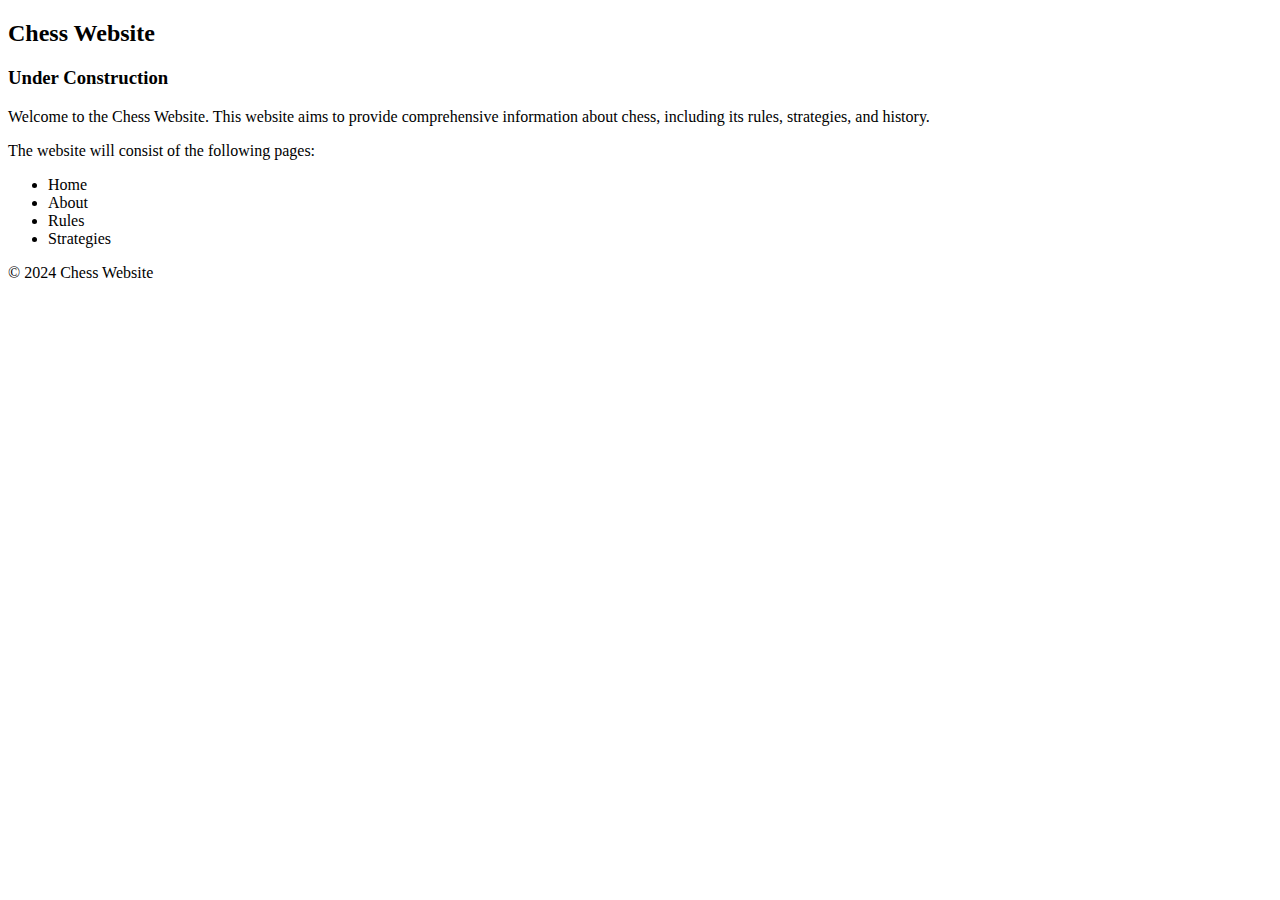
==== index.html @ 2ba4608a "Chess Final Project Proposal" ====
<!DOCTYPE html>
<html lang="en">
<head>
    <meta charset="UTF-8">
    <meta name="viewport" content="width=device-width, initial-scale=1.0">
    <title>Chess Website</title>
</head>
<body>
    <header>
        <h2>Chess Website</h2>
        <h3>Under Construction</h3>
    </header>

    <main>
        <p>Welcome to the Chess Website. This website aims to provide comprehensive information about chess, including its rules, strategies, and history.</p>
        <p>The website will consist of the following pages:</p>
        <ul>
            <li>Home</li>
            <li>About</li>
            <li>Rules</li>
            <li>Strategies</li>
        </ul>
    </main>

    <footer>
        <p>&copy; 2024 Chess Website</p>
    </footer>
</body>
</html>
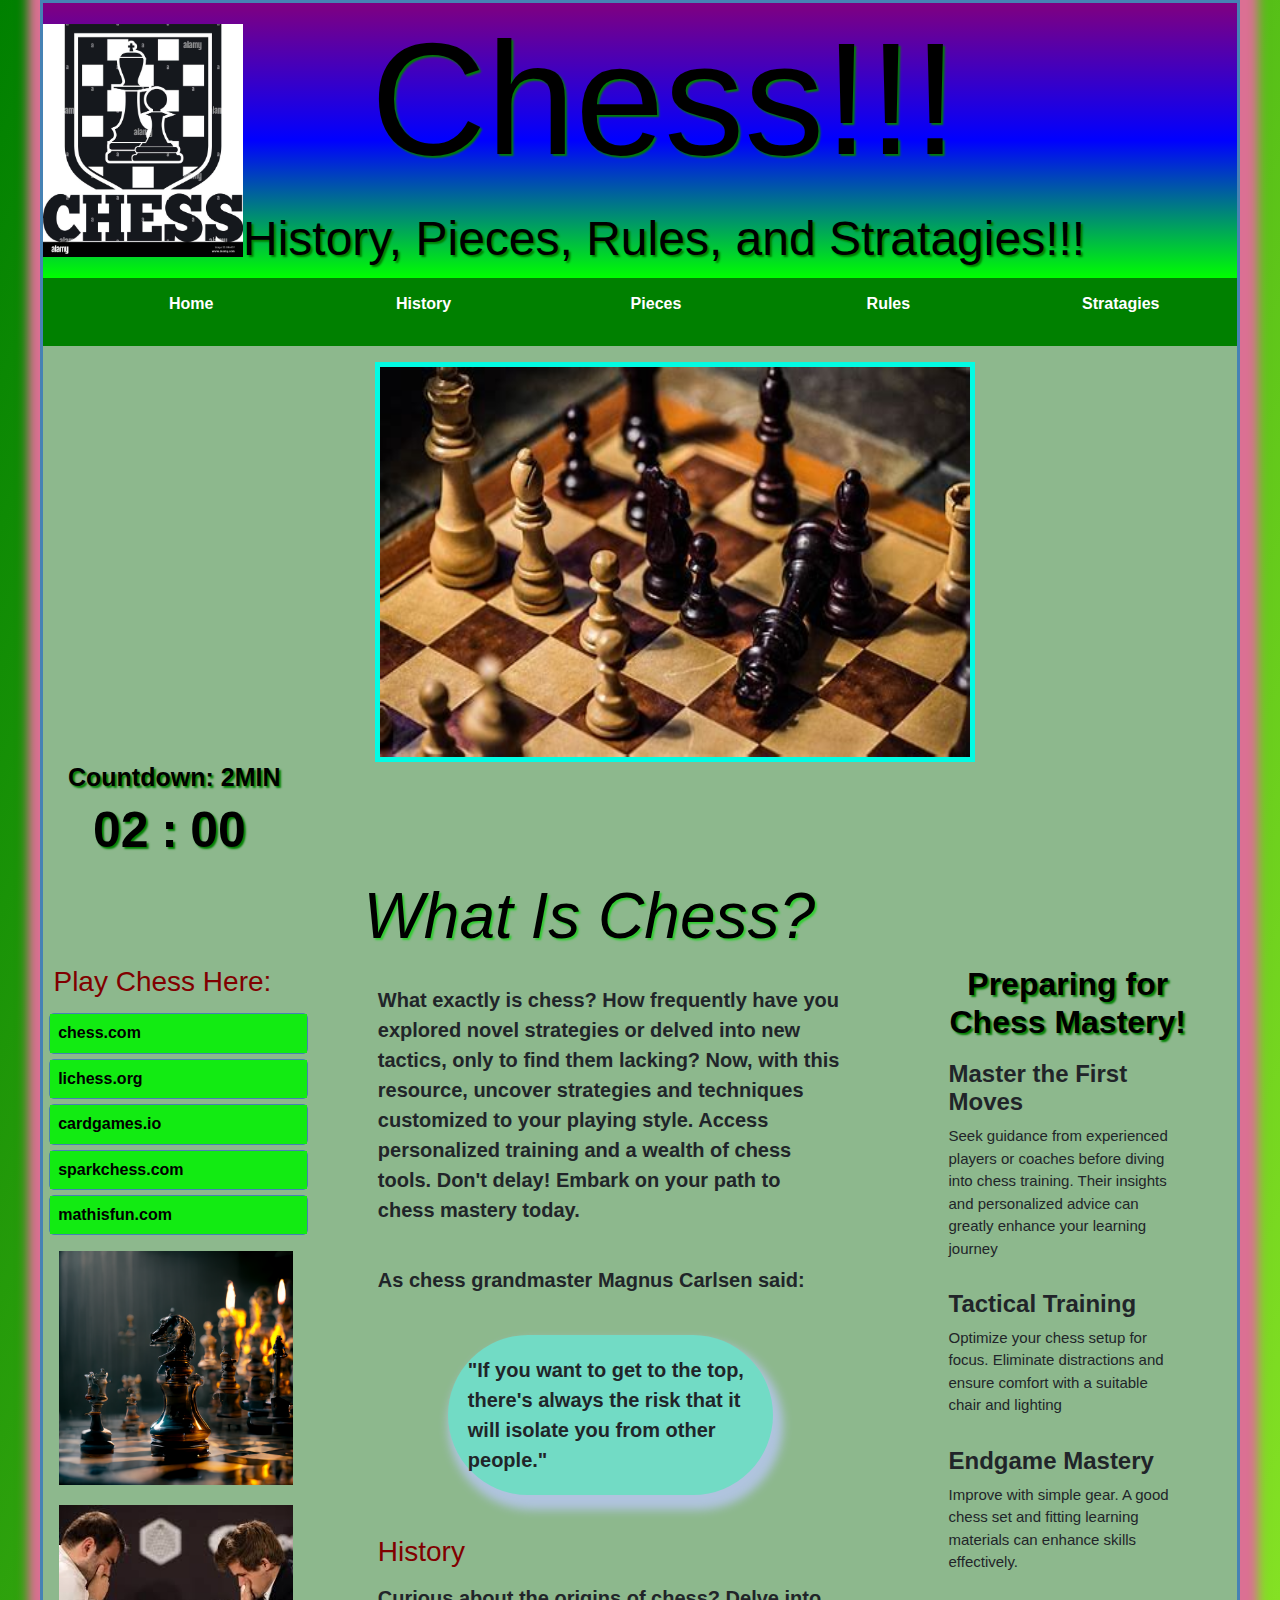
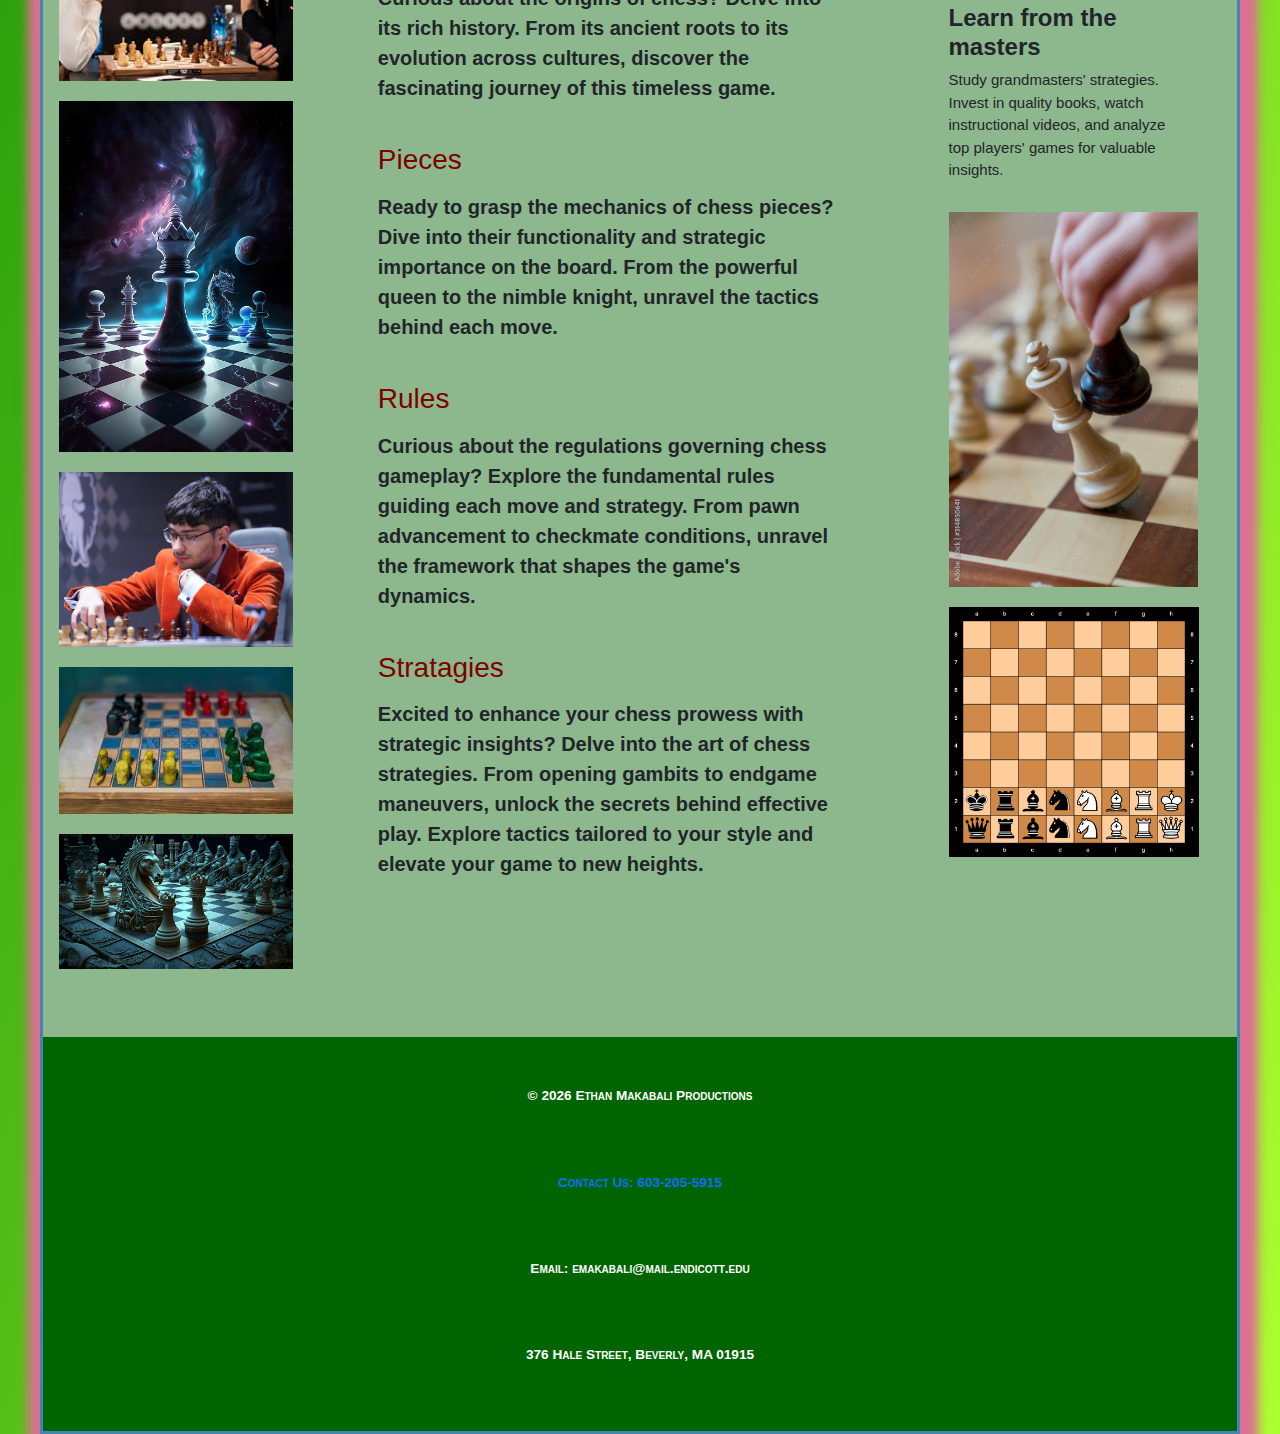
==== commit 3f4400c6: "Chess 4/30/24" ====
--- a/index.html
+++ b/index.html
@@ -1,29 +1,222 @@
 <!DOCTYPE html>
 <html lang="en">
 <head>
-    <meta charset="UTF-8">
-    <meta name="viewport" content="width=device-width, initial-scale=1.0">
-    <title>Chess Website</title>
+	<meta charset="UTF-8">
+	<meta name="viewport" content="width=device-width, initial-scale=1.0">
+	<meta name="description" content="This is a website with resources on how to get into better 
+	shape">
+
+
+	<!-- Bootstrap Links -->
+   <link href="https://cdn.jsdelivr.net/npm/bootstrap@5.3.3/dist/css/bootstrap.min.css" rel="stylesheet">
+    <script src="https://cdn.jsdelivr.net/npm/bootstrap@5.3.3/dist/js/bootstrap.bundle.min.js"></script>
+
+    <link rel="stylesheet" href="styles.main.css">
+
+	<!-- Slickav Links -->
+	<link rel="stylesheet" href="styles/slicknav.css">
+	<script src="https://ajax.googleapis.com/ajax/libs/jquery/3.7.1/jquery.min.js"></script>
+	<script src="js/jquery.slicknav.min.js"></script>
+
+	<!-- Mobile Menu Javascript -->
+	<script type="text/javascript">
+		$(document).ready(function()
+		{
+			$('#nav_menu').slicknav({prependTo:"#mobilemenu"});
+		});
+	</script>
+
+	<!--Link To Style sheet-->
+	<link rel="stylesheet" href="styles/main.css">
 </head>
+
+
+<!-- Top of The Page Stuff -->
 <body>
-    <header>
-        <h2>Chess Website</h2>
-        <h3>Under Construction</h3>
-    </header>
-
-    <main>
-        <p>Welcome to the Chess Website. This website aims to provide comprehensive information about chess, including its rules, strategies, and history.</p>
-        <p>The website will consist of the following pages:</p>
-        <ul>
-            <li>Home</li>
-            <li>About</li>
-            <li>Rules</li>
-            <li>Strategies</li>
-        </ul>
-    </main>
-
-    <footer>
-        <p>&copy; 2024 Chess Website</p>
-    </footer>
-</body>
-</html>
+	<header>
+		<img src="images/chesslogocorner.jpg" 
+		alt="Shape Up Logo"> 
+		<div>
+			<h2>Chess!!!</h2>
+			<h3>History, Pieces, Rules, and Stratagies!!!</h3>
+		</div>
+	</header>
+
+	<nav id="mobilemenu"></nav>
+
+	<nav id="nav_menu">
+		<ul> 
+			<li><a href="index.html">Home</a></li>
+			<li><a href="history.html">History</a></li>
+			<li><a href="pieces.html">Pieces</a></li>
+			<li><a href="rules.html">Rules</a></li>
+			<li><a href="strategies.html">Stratagies</a>
+			</li>
+		</ul>
+	</nav>
+
+	<!-- Slideshow stuff here -->
+
+	<!-- Carousel -->
+	<div class="container"> <!-- Wrap the carousel inside a container -->
+		<div id="demo" class="carousel slide d-flex justify-content-center" data-bs-ride="carousel"> <!-- Add Bootstrap utility classes -->
+			<!-- The slideshow/carousel -->
+			<div class="carousel-inner">
+				<div class="carousel-item active">
+					<img src="images/chess1.jpg" alt="" class="d-block carousel-image">
+				</div>
+				<div class="carousel-item">
+					<img src="images/chess2.jpg" alt="" class="d-block carousel-image">
+				</div>
+				<div class="carousel-item">
+					<img src="images/chess3.png" alt="" class="d-block carousel-image">
+				</div>
+				<div class="carousel-item">
+					<img src="images/chess4.png" alt="" class="d-block carousel-image">
+				</div>
+				<div class="carousel-item">
+					<img src="images/chess5.jpg" alt="" class="d-block carousel-image">
+				</div>
+				<div class="carousel-item">
+					<img src="images/asideleft1.png" alt="" class="d-block carousel-image">
+				</div>
+				<div class="carousel-item">
+					<img src="images/asideleft2.jpg" alt="" class="d-block carousel-image">
+				</div>
+				<div class="carousel-item">
+					<img src="images/asideleft3.jpg" alt="" class="d-block carousel-image">
+				</div>
+				<div class="carousel-item">
+					<img src="images/asideleft4.jpg" alt="" class="d-block carousel-image">
+				</div>
+			</div>
+		</div>
+	</div>
+
+		
+		<!-- Clock -->
+		<h3 id="countDown">Countdown: 2MIN</h3>
+		<div id="mainclock">
+			<div class="digitalclock">
+				<h3 id="minute">02</h3>
+				<h3 id="colon1">:</h3>
+				<h3 id="second">00</h3>
+			</div>
+		</div>
+
+
+	<!-- First Heading -->
+	<h1>What Is Chess?</h1>
+
+	<!-- Nav List Left Stuff -->
+	<main>
+		<nav id="nav_list">
+			<aside id = "asideleft">
+				<h3>Play Chess Here:</h3>
+				<ul>
+				<li><a href="https://www.chess.com/"
+					target="_blank"> chess.com </a></li>
+				<li><a href="https://lichess.org/" 
+					target="_blank"> lichess.org </a></li>
+				<li><a href="https://cardgames.io/chess/" 
+					target="_blank">cardgames.io</a></li>
+				<li><a href="https://www.sparkchess.com/" 
+					target="_blank">sparkchess.com</a></li>
+				<li><a href="https://www.mathsisfun.com/games/chess.html" 
+					target="_blank">mathisfun.com</a></li>
+			</ul>
+			<!-- Links -->
+			<img src="images/asideleft1.png" alt="" srcset="">
+			<img src="images/asideleft2.jpg" alt="" srcset="">
+			<img src="images/asideleft3.jpg" alt="" srcset="">
+			<img src="images/asideleft4.jpg" alt="" srcset="">
+			<img src="images/asideleft5.jpg" alt="" srcset="">
+			<img src="images/asideleft6.jpg" alt="" srcset="">
+		</aside>
+	</nav>
+
+		<!-- First Heading Chunk of Text -->
+		<section>
+		<p>What exactly is chess? How frequently have you explored novel strategies 
+			or delved into new tactics, only to find them lacking? Now, with this 
+			resource, uncover strategies and techniques customized to your playing 
+			style. Access personalized training and a wealth of chess tools. Don't 
+			delay! Embark on your path to chess mastery today.</p>
+
+			<!-- Quote -->
+			<p>As chess grandmaster Magnus Carlsen said:</p>
+			<blockquote>"If you want to get to the top, there's always the risk that it will isolate you from other people."</blockquote>
+
+			<!-- 1st Title & Chunk of Text -->
+			<h3><a href="strength/index.html">History</a></h3>
+			<p>Curious about the origins of chess? Delve into its rich history. From its ancient roots to its evolution 
+				across cultures, discover the fascinating journey of this timeless game.</p>
+
+
+			<!-- 2nd Title & Chunk of Text -->
+			<h3><a href="cardio/index.html">Pieces</a></h3>
+			<p> Ready to grasp the mechanics of chess pieces? Dive into their functionality and strategic importance 
+				on the board. From the powerful queen to the nimble knight, unravel the tactics behind each move.</p>
+
+			<!-- 3rd Title & Chunk of Text -->
+			<h3><a href="stress/index.html">Rules</a></h3>
+			<p>Curious about the regulations governing chess gameplay? Explore the fundamental rules guiding each
+				 move and strategy. From pawn advancement to checkmate conditions, unravel the framework that shapes 
+				 the game's dynamics.</p>
+			
+			<!-- 4th Title & Chunk of Text -->
+			<h3>
+			<a href="Eat what's right for you">Stratagies</a></h3>
+			<p>Excited to enhance your chess prowess with strategic insights? Delve into the art of chess 
+				strategies. From opening gambits to endgame maneuvers, unlock the secrets behind effective
+				play. Explore tactics tailored to your style and elevate your game to new heights.</p>
+			</section>
+
+		<!-- Aside Right Stuff -->
+		<aside id="asideright">
+			<h3>Preparing for Chess Mastery!</h3>
+			<!-- 1st Title & Chunk of Text -->
+			<h4>Master the First Moves</h4>
+			<p>Seek guidance from experienced players or coaches before diving into chess training. Their 
+				insights and personalized advice can greatly enhance your learning journey</p>
+			<!-- 2nd Title & Chunk of Text -->
+			<h4>Tactical Training</h4> 
+			<p>Optimize your chess setup for focus. Eliminate distractions and ensure comfort with a suitable 
+				chair and lighting</p>
+			<!-- 3rd Title & Chunk of Text -->
+			<h4>Endgame Mastery</h4>
+			<p>Improve with simple gear. A good chess set and fitting learning materials can enhance skills 
+				effectively.</p>
+			<!-- 4th Title & Chunk of Text -->
+			<h4>Learn from the masters</h4>
+			<p>Study grandmasters' strategies. Invest in quality books, watch instructional videos, and analyze
+				 top players' games for valuable insights.</p>
+			<!-- Aside Right Images -->
+			<img src="images/asideright1.jpg" alt="" srcset="">
+			<img src="images/asideright2.png" alt="" srcset="">
+		</aside>
+	</main>
+
+	<!-- Footer, Year, And Other Info -->
+	<footer>
+		<div class="footer mt-5 p-4 bg-green text-white text-center">
+			<p>&copy; <span id="copyright"></span> Ethan Makabali Productions</p>
+			<p><a href="https://example.com/contact">Contact Us: 603-205-5915</a></p>
+			<p>Email: emakabali@mail.endicott.edu</p>
+			<p>376 Hale Street, Beverly, MA 01915</p>
+		</div>		
+	</footer>
+
+	<!-- Return To Top Button -->
+	<div>
+		<button onclick="topFunction()" id="cornerBtn" title="Go to top">Return To Top</button>
+	</div>
+
+	<!-- JavaScript to set the copyright year -->
+	<script>
+		const d = new Date();
+		document.getElementById('copyright').innerHTML = d.getFullYear();
+	</script>
+
+	<!-- Your other scripts -->
+	<script src="js/scripts.js"></script>--- a/styles/main.css
+++ b/styles/main.css
@@ -0,0 +1,450 @@
+* {
+    box-sizing: border-box;
+    margin: 0;
+    padding: 0;
+}
+
+html {
+    background-image: linear-gradient(to bottom right, green, greenyellow);
+}
+
+body { 
+    font-family: 'Segoe UI', Tahoma, Geneva, Verdana, sans-serif;
+    font-size: 100%;
+    max-width: 1200px;
+    width: 100%;
+    border: 3px solid steelblue;
+    margin: 0 auto;
+    background-color: rgb(141, 184, 141);
+    box-shadow: 3px 3px 10px 15px palevioletred;
+}
+
+header { 
+    display: flex;
+    align-items: center;
+    border-bottom: 3px solid green;
+    background-image: linear-gradient(purple, blue, lime);
+}
+header div {
+    display: flex;
+    flex-direction: column;
+    gap: 5px;
+}
+ 
+header h2 { 
+    font-size: 1000%;
+    margin-bottom: 10px;
+    font-style: inherit;
+    color: Black;
+    text-shadow: 2px 2px 2px green;
+    text-align: center;
+}
+
+header h3 {
+    font-size: 300%;
+    margin-bottom: 10px;
+    font-style: inherit;
+    color: Black;
+    text-shadow: 2px 2px 2px green;
+    text-align: center;
+}
+
+header img {
+    max-width: 200px;
+}
+
+
+#nav_menu { 
+    border-bottom:  3px solid green;
+    background-color: green;
+}
+
+#nav_menu ul {
+    list-style-type: none;
+    display: flex;
+    position: relative;
+}
+
+#nav_menu li {
+    width: 20%;
+}
+
+#nav_menu a{ 
+    text-align: center;
+    display: block;
+    padding: .7em 3em;
+    background-color: green;
+    font-weight: bold;
+    color: white;
+}
+
+#nav_menu ul ul{ 
+    display: none;
+    position: absolute;
+    top: 100%;
+    width: 100%;
+}
+
+#nav_menu ul ul li a { 
+    text-align: left;
+    padding-left: .25em;
+}
+
+#nav_menu ul li:hover > ul {
+    display: block;
+}
+
+#nav_menu a:hover {
+    background-color: lightsteelblue;
+    color: black;
+}
+
+#nav_list h2 {
+    margin-bottom: 5px;
+}
+#nav_list ul { 
+    list-style-type: none;
+    display: flex;
+    flex-direction: column;
+    align-items: center; 
+    gap: 5px;
+}
+
+#nav_list li {
+    width: 90%;
+    border: 1px solid steelblue;
+    background-color: green;
+    border-radius: 5px;
+}
+
+#nav_list a { 
+    display: block; 
+    background-color: rgb(18, 235, 18);
+    padding: .5em;
+    color: black;
+}
+
+#nav_list a:hover {
+    background-color: steelblue;
+    color: white;
+}
+
+h1 { 
+    font-size: 400%;
+    margin-bottom: 10px;
+    margin: 10px;
+    padding-left: 4.85em;
+    font-style: inherit;
+    font-style: italic;
+    color: Black;
+    text-shadow: 2px 2px 2px limegreen;
+    /* text-align: center; */
+}
+
+section a:link, section a:visited {
+    color: maroon;
+}
+section a:hover, a:active {
+    color: steelblue;
+}
+
+a {
+    text-decoration: none;
+}
+
+
+aside a {
+    font-weight: bold;
+}
+
+aside a:link, aside a:visited{
+    color: steelblue;
+}
+aside a:hover, aside a:active{
+    color: maroon
+}
+
+aside h3 {
+    color: maroon;
+    text-align: center;
+    padding-bottom: .25em;
+}
+
+
+#asideleft li {
+    line-height: 140%;
+    width: 125%;
+}
+
+#asideleft img{
+    padding-left: 1em;
+}
+
+main { 
+    display: flex;
+    gap: 1em;
+}
+
+section { 
+    max-width: 50%;
+    margin: 80px;
+    margin-top: 20px;
+    margin-bottom: 1px;
+    font-size: 20px;
+    font-weight: bold;
+}
+
+#nav_list { 
+    max-width: 20%;
+}
+
+#asideright { 
+    max-width: 25%;
+    padding-left: 10px;
+    padding-right: 50px;
+}
+
+#asideright p {
+    padding-right: .75em;
+}
+
+#asideright h3 {
+    font-size: 200%;
+    margin-bottom: 10px;
+    font-style: inherit;
+    font-weight: bold;
+    color: Black;
+    text-shadow: 2px 2px 2px green;
+    text-align: center;
+}
+
+#asideright h4 {
+    font-size: 150%;
+    font-weight: bold;
+}
+
+#asideright p {
+    font-size: 15px;
+}
+
+#asideright img {
+    max-height: 500px;
+    max-width: 250px;
+    padding-bottom: 20px;
+    border: 2px ridge pink;
+    border: goldenrod; /* This line overrides the previous border declaration */
+}
+
+#asideleft img {
+    max-height: 500px;
+    max-width: 250px;
+    padding-bottom: 20px;
+    border: 2px ridge pink;
+    border: goldenrod; /* This line overrides the previous border declaration */
+}
+
+main h2 {
+    margin:0 0 2em;
+} 
+
+section h3 {
+    padding-bottom: .25em;
+    /* margin-left: 20px; */
+}
+
+/* .blockquote h3{
+    color: green;
+} */
+
+main p {
+    margin: 0 0 2em;
+}
+
+blockquote{ 
+    margin: 1em 3.5em 2em;
+    padding: 1em;
+    background-color: rgb(114, 219, 197);
+    max-width: 500px;
+    border-radius: 400px;
+    box-shadow: 5px 10px 10px 5px lightsteelblue;
+}
+
+footer {
+    background-color: steelblue;
+}
+
+footer p {
+    padding: 25px 0;
+    color: white;
+    text-align: center;
+    font-size: 85%;
+    font-weight: bold;
+    font-variant: small-caps;
+}
+
+.bg-green {
+    background-color: darkgreen;
+}
+
+#mobilemenu {
+    display: none
+}
+
+/*-----------------------------------------------------------
+
+
+                    MEDIA QUERIES
+
+
+
+/*-----------------------------------------------------------*/
+
+@media only screen and (max-width: 900px) {
+
+    body {
+        box-shadow: none;
+        font-size: 90%;
+    }
+
+}
+
+@media (max-width: 767px) {
+
+    #mobilemenu {
+        display: block;
+    }
+    .slicknav_menu {
+        background-color: steelblue;
+    }
+    #nav_menu {
+        display: none;
+    }
+    main {
+        flex-direction: column;
+        align-items: center;
+    }
+    section, #nav_list, #aside_right{
+        max-width: 95%;
+    }
+    #nav_list {
+        order: 2;
+        margin-bottom: 1em;
+    }
+
+}
+
+@media (max-width: 479px) {
+    header{
+        flex-direction: column;
+        
+    }
+}
+
+/* Slideshow */
+
+.carousel{
+    margin-top: 1em;
+    display: flex;
+    flex-direction: column;
+    align-items: center;
+  }
+  
+
+.carousel-image {
+    min-width: 600px;
+    max-width: 600px;
+    min-height: 400px;
+    max-height: 400px;
+    border: 5px solid rgb(3, 252, 227); 
+}
+
+.container {
+    text-align: center;
+    max-width: 800px;
+    margin-left: 20em;
+}
+
+#cornerBtn {
+    display: none;
+    position: fixed;
+    bottom: 20px;
+    right: 30px;
+    padding: 1em 2em;
+    background-color: darkblue;
+    border-radius: 10px;
+    border: limegreen(255, 0, 0, 0.406);
+    color: yellow;
+    font-size: 120%;
+    font-weight: bold;
+    cursor: pointer;
+    transition: ease-in-out;
+}
+
+#cornerBtn:hover {
+    background-color: green;
+    color: black;
+    border: 2px ridge goldenrod;
+}
+
+
+.mainclock {
+    display: flex;
+    flex-direction: column;
+    align-items: center; 
+    justify-content: flex-end;
+    font-size: 500px;
+    margin-left: 1em;
+}
+
+
+.digitalclock {
+    display: flex;
+    flex-direction: row;
+    gap: 0.25em;
+    margin-left: 1em;
+    font-size: 50px;
+}
+
+#minute, #colon1, #second {
+    font-size: 50px;
+    font-weight: bold;
+    color: black;
+    text-shadow: 2px 2px 2px green;
+}
+
+#countDown {
+    font-size: 25px;
+    font-weight: bold;
+    color: black;
+    text-shadow: 2px 2px 2px green;
+    margin-left: 1em;
+}
+
+
+/* Media Query for Responsive Design */
+@media screen and (max-width: 768px) {
+    /* Adjustments for smaller screens */
+    header h2 {
+        font-size: 28px;
+    }
+    
+    header h3 {
+        font-size: 18px;
+    }
+
+    #nav_menu ul li a {
+        padding: 8px 16px;
+    }
+
+    .carousel img {
+        max-height: 200px; /* Reduce image height */
+    }
+
+    .digitalclock {
+        font-size: 20px; /* Reduce clock font size */
+    }
+
+    #cornerBtn {
+        font-size: 14px; /* Reduce button font size */
+    }
+}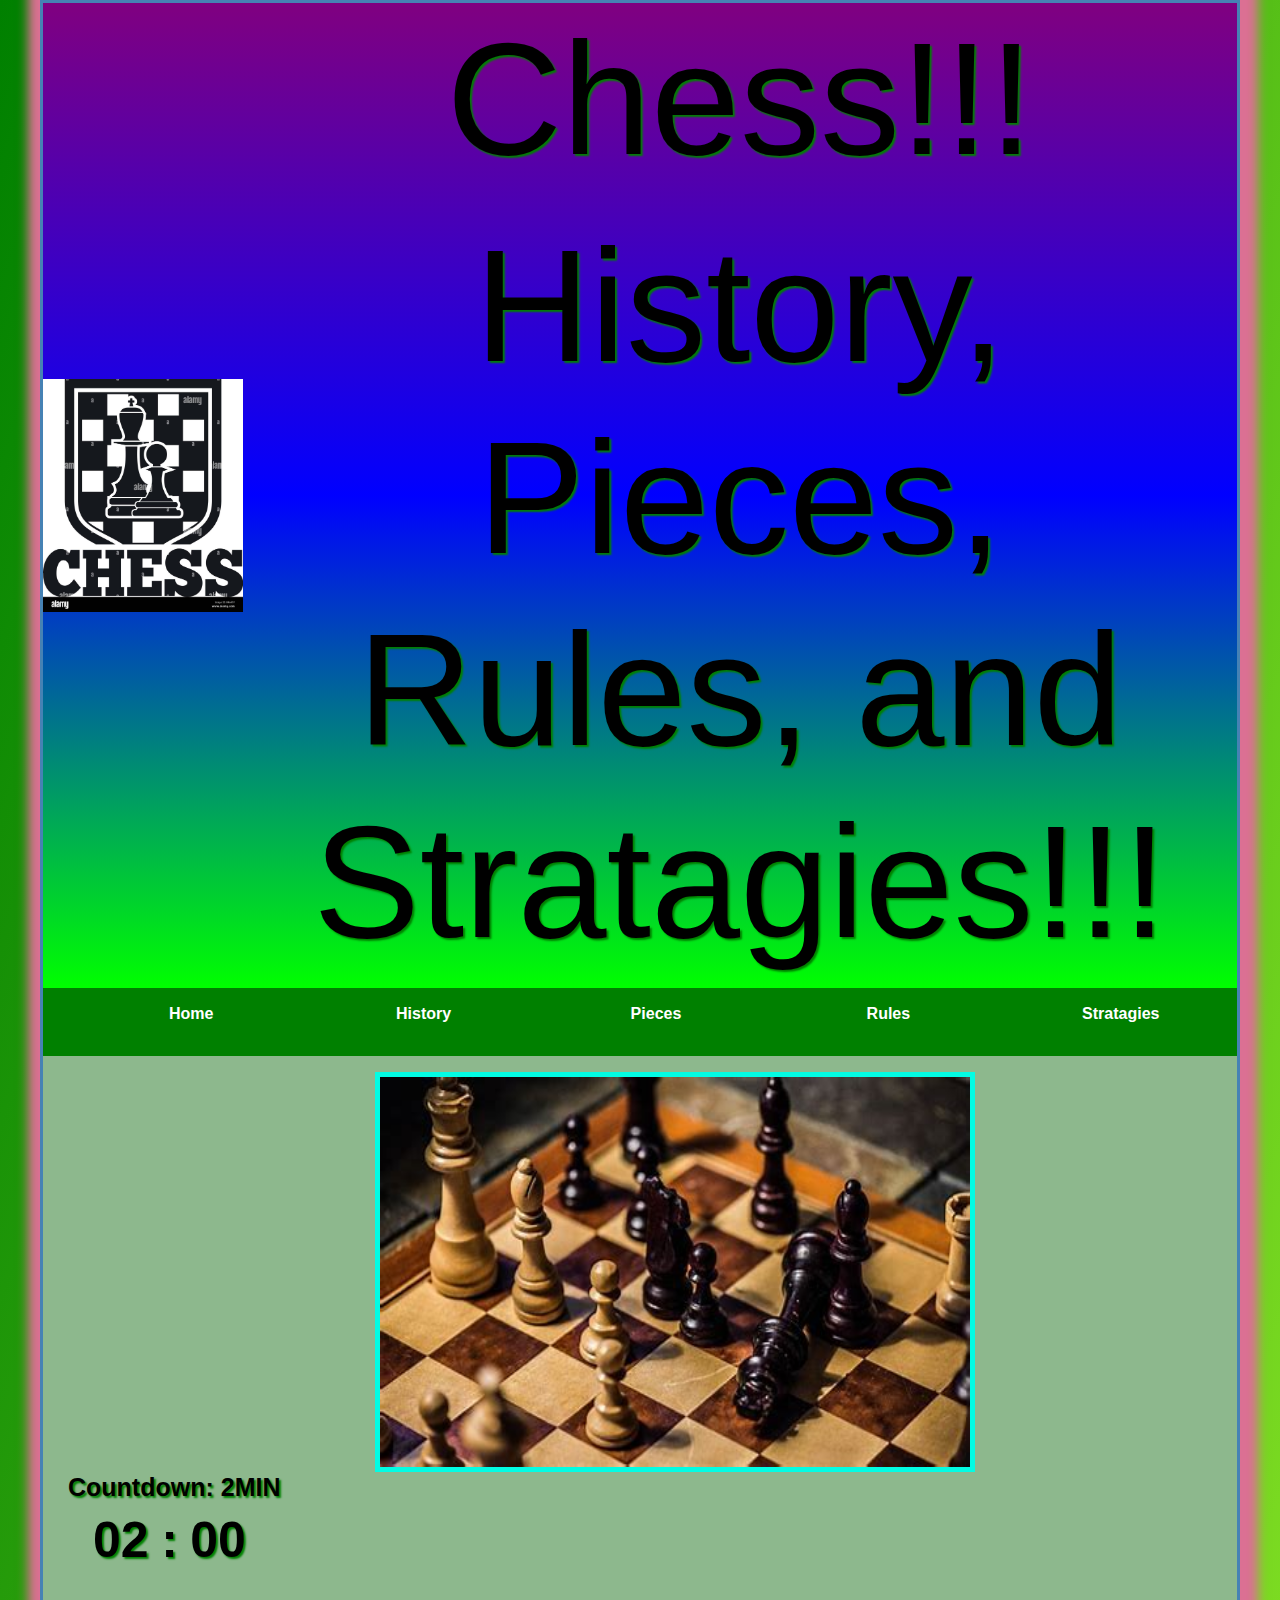
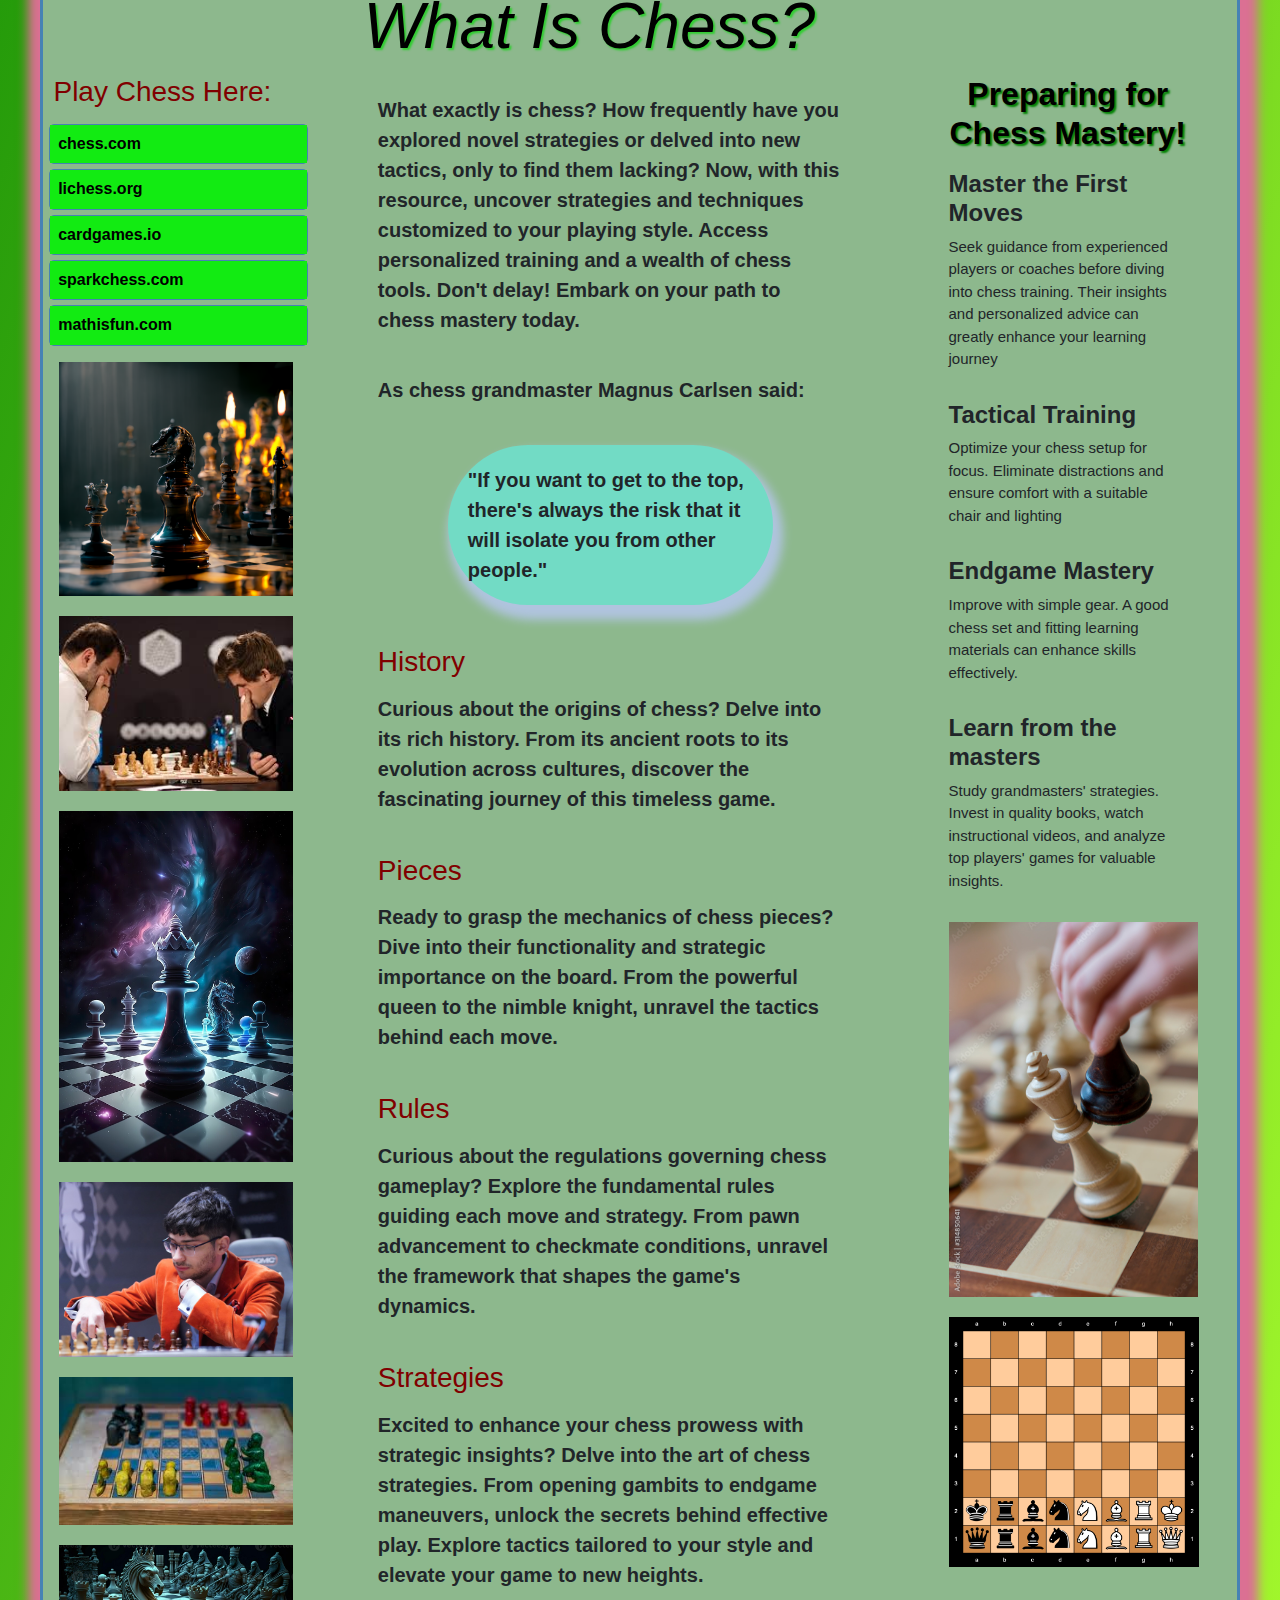
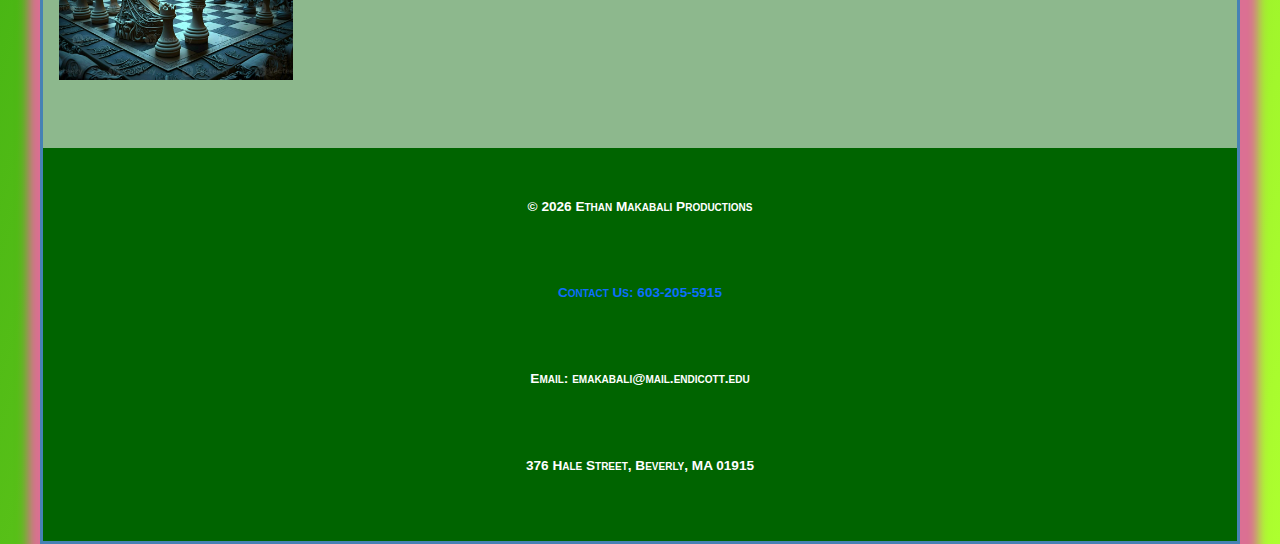
==== commit 257516b5: "Final Chess Website" ====
--- a/index.html
+++ b/index.html
@@ -38,7 +38,7 @@
 		alt="Shape Up Logo"> 
 		<div>
 			<h2>Chess!!!</h2>
-			<h3>History, Pieces, Rules, and Stratagies!!!</h3>
+			<h2>History, Pieces, Rules, and Stratagies!!!</h2>
 		</div>
 	</header>
 
@@ -148,25 +148,25 @@
 			<blockquote>"If you want to get to the top, there's always the risk that it will isolate you from other people."</blockquote>
 
 			<!-- 1st Title & Chunk of Text -->
-			<h3><a href="strength/index.html">History</a></h3>
+			<h3><a href="history.html">History</a></h3>
 			<p>Curious about the origins of chess? Delve into its rich history. From its ancient roots to its evolution 
 				across cultures, discover the fascinating journey of this timeless game.</p>
 
 
 			<!-- 2nd Title & Chunk of Text -->
-			<h3><a href="cardio/index.html">Pieces</a></h3>
+			<h3><a href="pieces.html">Pieces</a></h3>
 			<p> Ready to grasp the mechanics of chess pieces? Dive into their functionality and strategic importance 
 				on the board. From the powerful queen to the nimble knight, unravel the tactics behind each move.</p>
 
 			<!-- 3rd Title & Chunk of Text -->
-			<h3><a href="stress/index.html">Rules</a></h3>
+			<h3><a href="rules.html">Rules</a></h3>
 			<p>Curious about the regulations governing chess gameplay? Explore the fundamental rules guiding each
 				 move and strategy. From pawn advancement to checkmate conditions, unravel the framework that shapes 
 				 the game's dynamics.</p>
 			
 			<!-- 4th Title & Chunk of Text -->
 			<h3>
-			<a href="Eat what's right for you">Stratagies</a></h3>
+			<a href="strategies.html">Strategies</a></h3>
 			<p>Excited to enhance your chess prowess with strategic insights? Delve into the art of chess 
 				strategies. From opening gambits to endgame maneuvers, unlock the secrets behind effective
 				play. Explore tactics tailored to your style and elevate your game to new heights.</p>
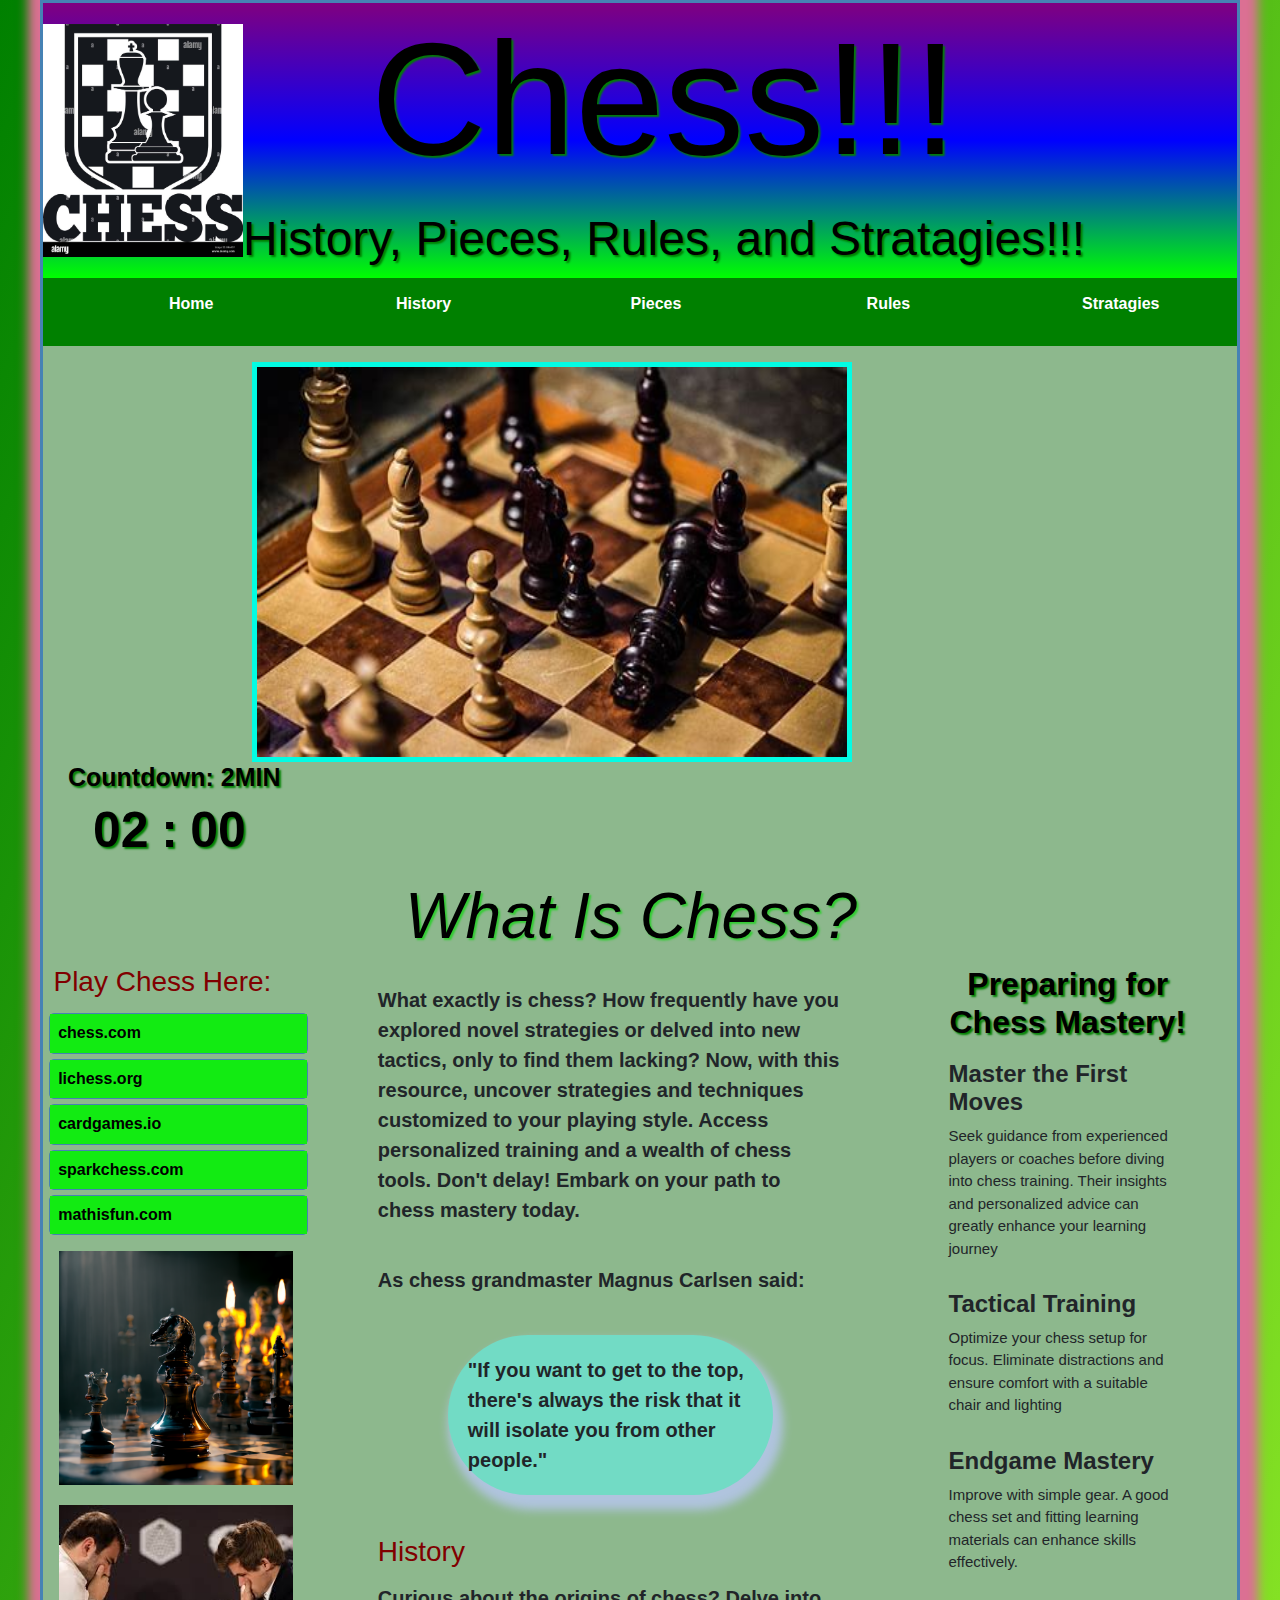
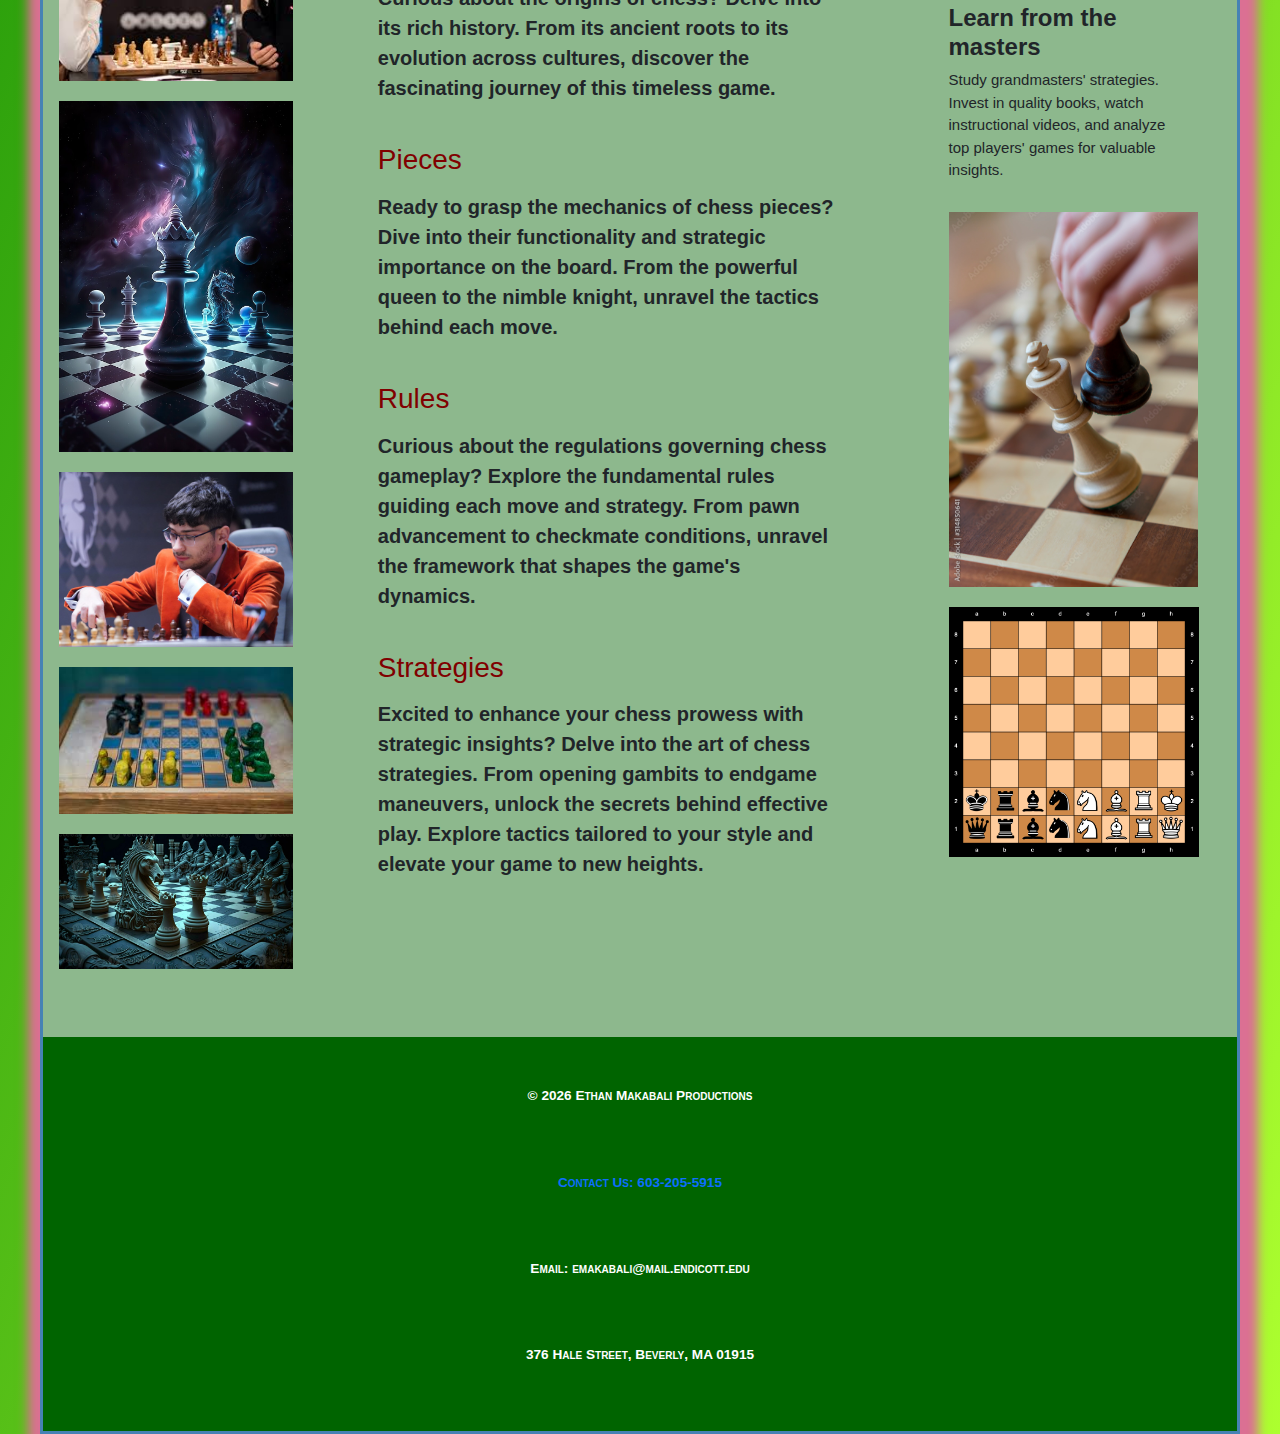
==== commit 87ed87c8: "final project" ====
--- a/index.html
+++ b/index.html
@@ -38,7 +38,7 @@
 		alt="Shape Up Logo"> 
 		<div>
 			<h2>Chess!!!</h2>
-			<h2>History, Pieces, Rules, and Stratagies!!!</h2>
+			<h3>History, Pieces, Rules, and Stratagies!!!</h3>
 		</div>
 	</header>
 
--- a/styles/main.css
+++ b/styles/main.css
@@ -133,12 +133,12 @@
     font-size: 400%;
     margin-bottom: 10px;
     margin: 10px;
-    padding-left: 4.85em;
+    text-align: justify;
+    padding-left: 5.5em;
     font-style: inherit;
     font-style: italic;
     color: Black;
     text-shadow: 2px 2px 2px limegreen;
-    /* text-align: center; */
 }
 
 section a:link, section a:visited {
@@ -251,10 +251,6 @@
     padding-bottom: .25em;
     /* margin-left: 20px; */
 }
-
-/* .blockquote h3{
-    color: green;
-} */
 
 main p {
     margin: 0 0 2em;
@@ -290,56 +286,6 @@
     display: none
 }
 
-/*-----------------------------------------------------------
-
-
-                    MEDIA QUERIES
-
-
-
-/*-----------------------------------------------------------*/
-
-@media only screen and (max-width: 900px) {
-
-    body {
-        box-shadow: none;
-        font-size: 90%;
-    }
-
-}
-
-@media (max-width: 767px) {
-
-    #mobilemenu {
-        display: block;
-    }
-    .slicknav_menu {
-        background-color: steelblue;
-    }
-    #nav_menu {
-        display: none;
-    }
-    main {
-        flex-direction: column;
-        align-items: center;
-    }
-    section, #nav_list, #aside_right{
-        max-width: 95%;
-    }
-    #nav_list {
-        order: 2;
-        margin-bottom: 1em;
-    }
-
-}
-
-@media (max-width: 479px) {
-    header{
-        flex-direction: column;
-        
-    }
-}
-
 /* Slideshow */
 
 .carousel{
@@ -347,6 +293,7 @@
     display: flex;
     flex-direction: column;
     align-items: center;
+    max-width: 100%;
   }
   
 
@@ -355,13 +302,15 @@
     max-width: 600px;
     min-height: 400px;
     max-height: 400px;
+    align-items: center;
     border: 5px solid rgb(3, 252, 227); 
 }
 
 .container {
     text-align: center;
     max-width: 800px;
-    margin-left: 20em;
+    margin: 0 auto;
+    margin-left: auto;
 }
 
 #cornerBtn {
@@ -386,6 +335,7 @@
     border: 2px ridge goldenrod;
 }
 
+/* Countdown */
 
 .mainclock {
     display: flex;
@@ -420,10 +370,97 @@
     margin-left: 1em;
 }
 
+/*********************************************
+ * MEDIA QUERY: RESPONSIVE DESIGN            *
+ *                                           *
+ * This media query adjusts the styles for   *
+ * smaller screens, such as smartphones,     *
+ * to ensure optimal display and usability.  *
+ * and makes appropriate adjustments to      *
+ * elements like font sizes, padding, and    *
+ * layout to maintain a user-friendly        *
+ * experience on smaller devices.            *
+ *********************************************/
+
+@media screen and (max-width: 962px) {
+    /* Adjustments for smaller screens */
+    .carousel-image {
+        align-items: center;
+        min-width: 400px;
+        max-width: 400px;
+        min-height: 300px;
+        max-height: 300px;
+    }
+    h1 {
+        font-size: 50px;
+    }
+}
+
+@media screen and (max-width: 819px) {
+    #asideleft img {
+        max-height: 135px; /* Reduce the maximum height of images */
+        max-width: 135px; /* Reduce the maximum width of images */
+    }
+    header h2{
+        font-size: 200%;
+        text-align: center;
+    }
+    header img{
+        max-width: 100px;
+    }
+}
+
+@media screen and (max-width: 787px) {
+    /* Adjustments for smaller screens */
+    #asideright {
+        font-size: 10px;
+        padding-right: 5em;
+    }
+    #asideright p{
+        font-size: 10px;
+    }
+    #asideright img{
+        max-height: 135px; /* Reduce the maximum height of images */
+        max-width: 135px; /* Reduce the maximum width of images */
+    }
+    section {
+        font-size: 10px;
+    }
+    header h3 {
+        font-size: 50px;
+    }
+}
+
+@media screen and (max-width: 760px) {
+    /* Adjustments for smaller screens */
+    .carousel-image {
+        align-items: center;
+        min-width: 300px;
+        max-width: 300px;
+        min-height: 200px;
+        max-height: 200px;
+    }
+    h1 {
+        text-align: center;
+        font-size: 25px;
+        padding-left: 1em;
+    }
+}
+
+@media screen and (max-width: 660px) {
+    /* Adjustments for smaller screens */
+    .carousel-image {
+        align-items: center;
+        min-width: 200px;
+        max-width: 200px;
+        min-height: 150px;
+        max-height: 150px;
+    }
+    #navmenu
+}
 
 /* Media Query for Responsive Design */
-@media screen and (max-width: 768px) {
-    /* Adjustments for smaller screens */
+@media screen and (max-width: 600px) {
     header h2 {
         font-size: 28px;
     }
@@ -447,4 +484,49 @@
     #cornerBtn {
         font-size: 14px; /* Reduce button font size */
     }
-}+    #asideleft {
+        max-width: 50%; /* Reduce the maximum width of the aside */
+    }
+
+    #asideleft li {
+        width: 100%; /* Adjust the width of list items to fit within the aside */
+    }
+
+    #asideleft img {
+        max-height: 150px; /* Reduce the maximum height of images */
+        max-width: 150px; /* Reduce the maximum width of images */
+    }
+    #asideright img {
+        max-height: 80px; /* Reduce the maximum height of images */
+        max-width: 80px; /* Reduce the maximum width of images */
+        min-height: 80px; /* Reduce the maximum height of images */
+        min-width: 80px; /* Reduce the maximum width of images */
+    }
+}
+
+@media screen and (max-width: 560px) {
+    /* Adjustments for smaller screens */
+    .carousel {
+        margin-top: 1em;
+        display: flex;
+        flex-direction: column;
+        align-items: center;
+        justify-content: center; /* Add this line to center the carousel horizontally */
+        max-width: 100%;
+    }
+    .carousel-image {
+        margin-top: 1em;
+        align-items: center;
+        justify-content: center;
+        min-width: 200px;
+        max-width: 200px;
+        min-height: 100px;
+        max-height: 100px;
+        padding-right: 1em;
+    }
+    h1 {
+        text-align: center;
+        font-size: 25px;
+        padding-left: 1em;
+    }
+}
